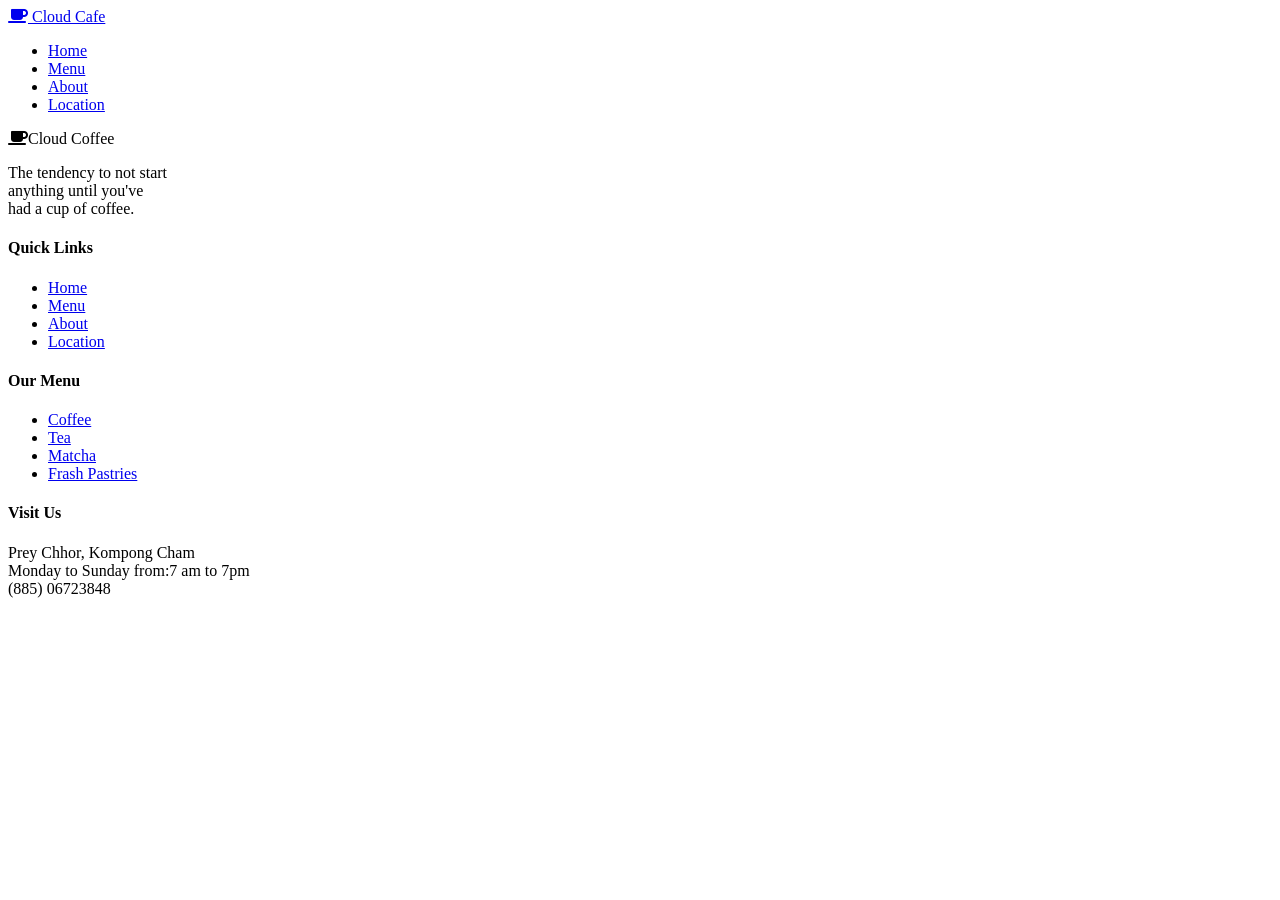
==== index.html @ 3a66aba9 "Add files via upload" ====
<!DOCTYPE html>
<html lang="en">
  <head>
    <meta charset="UTF-8"/>
    <meta name="viewport" content="width=device-width, initial-scale=1.0"/>
    <title>Cloud Cafe</title>
    <link rel="icon" href="https://i.pinimg.com/736x/27/6a/b9/276ab9f92cd2d191e35162538496fb2d.jpg">
    <link rel="stylesheet" href="style.css" />
    <link href="https://fonts.googleapis.com/css2?family=Playfair+Display:wght@400;700&family=DM+Sans:wght@400;500;700&display=swap" rel="stylesheet" />
    <link rel="stylesheet" href="https://cdnjs.cloudflare.com/ajax/libs/font-awesome/6.5.0/css/all.min.css" />
  </head>
  <body>
    <nav class="header-nav">
      <div class="container clearfix">
        <div class="logo-div">
          <a href="index.html"><i class="fas fa-coffee"></i> Cloud Cafe</a>
        </div>
        <ul class="nav-links-ul">
          <li><a href="index.html" class="active">Home</a></li>
          <li><a href="menu.html" >Menu</a></li>
          <li><a href="about.html" >About</a></li>
          <li><a href="location.html" >Location</a></li>

        </ul>
      </div>
    </nav>
    <section class="hero-section">
      <div class="container">
        <div class="hero-box">
        </div>
      </div>
    </section>
    <footer class="main-footer">
      <div class="container clearfix">
        <div class="footer-col">
          <span class="footer-logo-title"><i class="fas fa-coffee"></i>Cloud Coffee</span>
          <p> The tendency to not start <br>anything until you've<br> had a cup of coffee.</p>
        </div>
        <div class="footer-col">
          <h4>Quick Links</h4>
          <ul class="footer-links-list">
            <li><a href="index.html">Home</a></li>
            <li><a href="menu.html">Menu</a></li>
            <li><a href="about.html">About</a></li>
            <li><a href="location.html">Location</a></li>
          </ul>
        </div>
        <div class="footer-col">
          <h4>Our Menu</h4>
          <ul class="footer-links-list">
            <li><a href="menu.html">Coffee</a></li>
             <li><a href="menu.html">Tea</a></li>
              <li><a href="menu.html">Matcha</a></li>
               <li><a href="menu.html">Frash Pastries</a></li>

          </ul>
        </div>
        <div class="footer-col">
        <h4>Visit Us</h4>
       <p> Prey Chhor, Kompong Cham<br/>Monday to Sunday from:7 am to 7pm<br/>(885) 06723848</p>
      </div>
    </div>
      </div>
    </footer>
  </body>
</html>
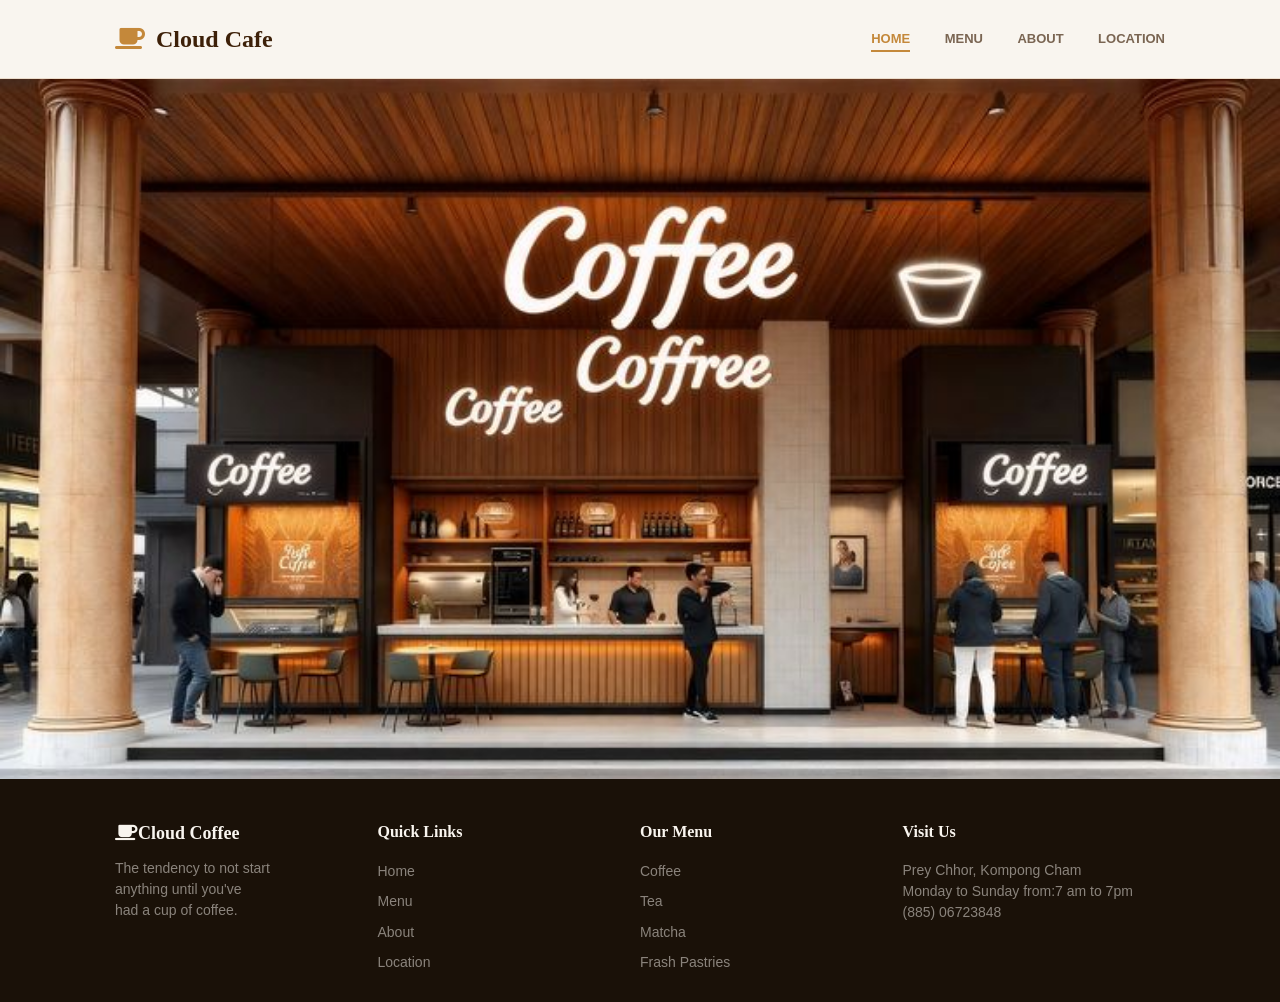
==== commit 192bd784: "Add files via upload" ====
--- a/index.html
+++ b/index.html
@@ -5,7 +5,7 @@
     <meta name="viewport" content="width=device-width, initial-scale=1.0"/>
     <title>Cloud Cafe</title>
     <link rel="icon" href="https://i.pinimg.com/736x/27/6a/b9/276ab9f92cd2d191e35162538496fb2d.jpg">
-    <link rel="stylesheet" href="style.css" />
+    <link rel="stylesheet" href="Style.css" />
     <link href="https://fonts.googleapis.com/css2?family=Playfair+Display:wght@400;700&family=DM+Sans:wght@400;500;700&display=swap" rel="stylesheet" />
     <link rel="stylesheet" href="https://cdnjs.cloudflare.com/ajax/libs/font-awesome/6.5.0/css/all.min.css" />
   </head>
--- a/Style.css
+++ b/Style.css
@@ -0,0 +1,414 @@
+/* ===== GENERAL RESET & BASE STYLES ===== */
+* {
+  margin: 0;
+  padding: 0;
+  box-sizing: border-box;
+}
+
+body {
+  font-family: 'DM Sans', sans-serif;
+  background-color: #f9f5ef;
+  color: #2c1f0e;
+  line-height: 1.6;
+}
+
+a {
+  text-decoration: none;
+}
+
+img {
+  max-width: 100%;
+  display: block;
+}
+
+/* Clearfix for traditional float layouts */
+.clearfix::after {
+  content: "";
+  clear: both;
+  display: table;
+}
+
+/* Page Container */
+.container {
+  width: 90%;
+  max-width: 1050px;
+  margin: 0 auto;
+}
+
+/* ===== NAVIGATION HEADER ===== */
+.header-nav {
+  background-color: #f9f5ef;
+  border-bottom: 1px solid #ebdccb;
+  padding: 20px 0;
+}
+
+.logo-div {
+  float: left;
+}
+
+.logo-div a {
+  font-family: 'Playfair Display', serif;
+  font-size: 24px;
+  font-weight: 700;
+  color: #3d2008;
+}
+
+.logo-div i {
+  color: #c4883a;
+  margin-right: 5px;
+}
+
+.nav-links-ul {
+  float: right;
+  list-style: none;
+  margin-top: 5px;
+}
+
+.nav-links-ul li {
+  display: inline-block;
+  margin-left: 30px;
+}
+
+.nav-links-ul li a {
+  font-size: 13px;
+  text-transform: uppercase;
+  color: #7a6552;
+  font-weight: bold;
+}
+
+.nav-links-ul li a:hover {
+  color: #3d2008;
+}
+
+/* Active Nav Style */
+.nav-links-ul li a.active {
+  color: #c4883a;
+  border-bottom: 2px solid #c4883a;
+  padding-bottom: 4px;
+}
+
+/* ===== GENERIC PAGE HEADERS ===== */
+.page-title-section {
+  text-align: center;
+  padding: 60px 0 30px 0;
+}
+
+.page-tagline {
+  font-size: 11px;
+  text-transform: uppercase;
+  letter-spacing: 2px;
+  color: #c4883a;
+  margin-bottom: 10px;
+}
+
+.page-title-section h1 {
+  font-family: 'Playfair Display', serif;
+  font-size: 36px;
+  color: #2c1f0e;
+  margin-bottom: 10px;
+}
+
+.page-description {
+  color: #7a6552;
+  max-width: 500px;
+  margin: 0 auto;
+}
+
+/* ===== BUTTONS ===== */
+.btn {
+  display: inline-block;
+  padding: 12px 28px;
+  font-size: 13px;
+  text-transform: uppercase;
+  border-radius: 2px;
+  font-weight: bold;
+}
+
+.btn-primary {
+  background-color: #c4883a;
+  color: #ffffff;
+}
+
+.btn-primary:hover {
+  background-color: #a96e27;
+}
+
+.btn-outline {
+  background-color: transparent;
+  color: #f9f5ef;
+  border: 2px solid rgba(249,245,239,0.5);
+}
+
+.btn-outline:hover {
+  background-color: rgba(255,255,255,0.1);
+}
+
+/* ===== INDEX / HERO HOME PAGE ===== */
+.hero-section {
+  background-image: url('Picture/banner.jpg');
+  background-position: center top;
+  background-size: cover;
+  background-repeat: no-repeat;
+  padding: 200px 0;
+  text-align: center;
+  min-height: 700px;
+}
+
+.hero-box {
+  background-color: transparent;
+  padding: 50px 30px;
+  max-width: 700px;
+  margin: 0 auto;
+ 
+}
+
+.hero-box h2 {
+  font-family: 'Playfair Display', serif;
+  font-size: 42px;
+  color: #f9f5ef;
+  line-height: 1.2;
+  margin-bottom: 15px;
+  text-shadow: 2px 2px 8px rgba(0, 0, 0, 0.6);
+}
+
+.hero-box h2 span {
+  color: #c4883a;
+}
+
+.hero-box p {
+  color: #f9f5ef;
+  font-size: 16px;
+  margin-bottom: 30px;
+  text-shadow: 1px 1px 5px rgba(0, 0, 0, 0.6);
+}
+
+.hero-buttons a {
+  margin: 5px;
+}
+
+/* ===== MENU PAGE STYLES ===== */
+.menu-container {
+  padding-bottom: 60px;
+}
+
+.menu-row {
+  margin-bottom: 50px;
+}
+
+.menu-column-left {
+  width: 48%;
+  float: left;
+}
+
+.menu-column-right {
+  width: 48%;
+  float: right;
+}
+
+.category-title {
+  font-family: 'Playfair Display', serif;
+  font-size: 24px;
+  color: #3d2008;
+  margin-bottom: 20px;
+  border-bottom: 2px solid #c4883a;
+  padding-bottom: 5px;
+}
+
+.category-title i {
+  color: #c4883a;
+  margin-right: 8px;
+}
+
+.menu-list-ul {
+  list-style: none;
+}
+
+.menu-list-ul li {
+  padding: 12px 0;
+  border-bottom: 1px dashed rgba(60,35,10,0.15);
+}
+
+.item-left-text {
+  float: left;
+  font-weight: 500;
+}
+
+.item-right-price {
+  float: right;
+  color: #c4883a;
+  font-weight: bold;
+}
+
+.menu-img-box img {
+  width: 100%;
+  height: 380px;
+  object-fit: cover;
+  border-radius: 3px;
+}
+
+/* ===== ABOUT PAGE STYLES ===== */
+.about-section {
+  background-color: #ede6da;
+  padding: 60px 0;
+}
+
+.about-col-img {
+  width: 45%;
+  float: left;
+}
+
+.about-col-img img {
+  width: 100%;
+  height: 480px;
+  object-fit: cover;
+  border-radius: 3px;
+}
+
+.about-col-text {
+  width: 50%;
+  float: right;
+  padding-top: 20px;
+}
+
+.about-col-text h2 {
+  font-family: 'Playfair Display', serif;
+  font-size: 32px;
+  margin-bottom: 20px;
+}
+
+.about-col-text p {
+  margin-bottom: 15px;
+  color: #554333;
+}
+
+/* ===== LOCATION PAGE STYLES ===== */
+.location-section {
+  background-color: #2c1f0e;
+  color: #f9f5ef;
+  padding: 60px 0;
+}
+
+.location-title h1 {
+  color: #f9f5ef;
+}
+
+.location-col-info {
+  width: 45%;
+  float: left;
+}
+
+.info-card {
+  margin-bottom: 25px;
+}
+
+.info-card h3 {
+  font-family: 'Playfair Display', serif;
+  color: #c4883a;
+  margin-bottom: 5px;
+  font-size: 18px;
+}
+
+.info-card p {
+  color: rgba(249,245,239,0.7);
+  font-size: 15px;
+}
+
+.info-card a {
+  color: #f0c070;
+}
+
+.location-col-map {
+  width: 50%;
+  float: right;
+}
+
+.location-col-map img {
+  width: 100%;
+  height: 350px;
+  object-fit: cover;
+  border: 4px solid #3d2008;
+}
+
+/* ===== FOOTER STYLES ===== */
+.main-footer {
+  background-color: #1a1108;
+  color: rgba(249,245,239,0.5);
+  padding: 40px 0 20px 0;
+  font-size: 14px;
+}
+
+.footer-col {
+  width: 23%;
+  float: left;
+  margin-right: 2%;
+}
+
+.footer-col h4 {
+  font-family: 'Playfair Display', serif;
+  color: #f9f5ef;
+  margin-bottom: 15px;
+  font-size: 16px;
+}
+
+.footer-col p {
+  line-height: 1.5;
+}
+
+.footer-logo-title {
+  font-family: 'Playfair Display', serif;
+  color: #f9f5ef;
+  font-size: 18px;
+  font-weight: bold;
+  margin-bottom: 10px;
+  display: block;
+}
+
+.footer-links-list {
+  list-style: none;
+}
+
+.footer-links-list li {
+  margin-bottom: 8px;
+}
+
+.footer-links-list li a {
+  color: rgba(249,245,239,0.5);
+}
+
+.footer-links-list li a:hover {
+  color: #c4883a;
+}
+
+.footer-bottom-bar {
+  border-top: 1px solid rgba(249,245,239,0.1);
+  margin-top: 30px;
+  padding-top: 20px;
+  text-align: center;
+  font-size: 12px;
+}
+
+/* ===== SIMPLE RESPONSIVE MEDIA QUERY ===== */
+@media (max-width: 768px) {
+  .logo-div, .nav-links-ul {
+    float: none;
+    text-align: center;
+  }
+  .nav-links-ul {
+    margin-top: 15px;
+    padding-left: 0;
+  }
+  .nav-links-ul li {
+    margin: 0 10px;
+  }
+  .menu-column-left, .menu-column-right,
+  .about-col-img, .about-col-text,
+  .location-col-info, .location-col-map,
+  .footer-col {
+    width: 100% !important;
+    float: none !important;
+    margin-bottom: 30px;
+  }
+  .hero-box h2 {
+    font-size: 30px;
+  }
+}
